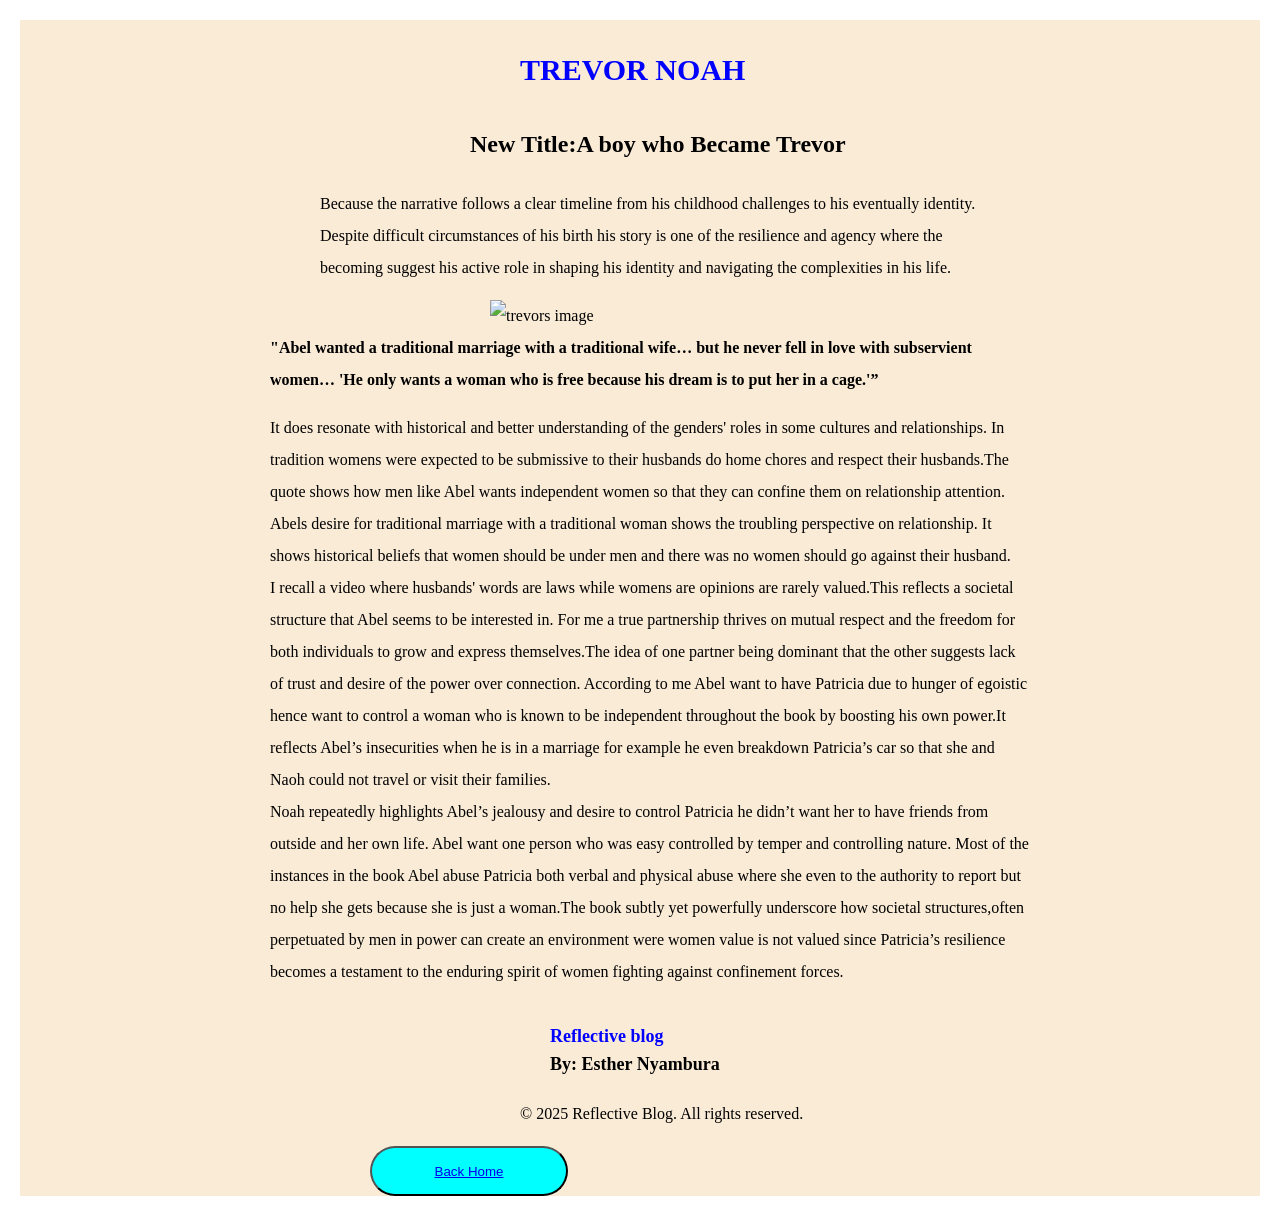
==== index.html @ fc3ca637 "personal blog" ====
<!DOCTYPE html>
<html lang="en">
<head>
    <meta charset="UTF-8">
    <meta name="viewport" content="width=device-width, initial-scale=1.0">
    <title>Reflective Blog</title>
    <link rel="stylesheet" href="review.css">
    <link rel="icon" href="images/book.png">

</head>
<body>
    <div class="container">
       
    <div class="suggestive-title">
        <h1>TREVOR NOAH</h1>
        <h2>New Title:A boy who Became Trevor</h2>
        <p>Because the narrative follows a clear timeline from his childhood challenges to his eventually identity.<br>
            Despite difficult circumstances of his birth his story is one of the resilience and agency where the <br>
            becoming suggest his active role in shaping his identity and navigating the complexities in his life.
        </p>

<div class="trevorimage">
    <img src="images/trevor-transition.jpeg" alt="trevors image" id="trevor-img">
</div>

</div>


    
    <div class="reflective-blog">
        <strong> "Abel wanted a traditional marriage with a traditional wife… but he never fell in love with subservient women… 'He only wants a woman who is free because his dream is to put her in a cage.'”</strong>
<p>
    It does resonate with historical and better understanding of the genders' roles in some cultures and relationships.
    In tradition womens were expected to be submissive to their husbands do home chores and respect their husbands.The quote shows how men like Abel wants independent women 
    so that they can confine them on relationship attention.
Abels desire for traditional marriage with a traditional woman shows the troubling perspective on relationship.
It shows historical beliefs that women should be under men and there was no women should go against their husband.<br>
I recall a video where husbands' words are laws while womens are opinions are rarely valued.This reflects a societal structure that Abel seems to be interested in.
For me a true partnership thrives on mutual respect and the freedom for both individuals to grow and express themselves.The idea of one partner being dominant that the other suggests lack of trust and desire of the power over connection.
According to me Abel want to  have Patricia due to  hunger of egoistic hence  want to control a woman who is known to be independent throughout the book by boosting his own power.It reflects  Abel’s insecurities when he is in a marriage 
for example he even breakdown Patricia’s car so that she and Naoh could not travel or visit their families.<br>
Noah repeatedly highlights Abel’s jealousy and desire to control Patricia he didn’t want  her to have friends from outside and her own life.
Abel want one person who was easy controlled by temper and controlling nature.
Most of the instances in the book Abel abuse Patricia both verbal and physical abuse where she even to the authority to report but no help she gets because she is just a woman.The book subtly yet powerfully underscore
how societal structures,often perpetuated by men in power can create an environment 
were women value is not valued since Patricia’s resilience becomes a testament  to the enduring spirit of women fighting against confinement forces.

</p>

</div>
<div class="footer">
        <h1>Reflective blog</h1>
        <h2>By: Esther Nyambura</h2>
    
    <p>&copy; 2025 Reflective Blog. All rights reserved.</p>
    <button><a href="personal.html">Back Home</a></button>
</div>

</div>



   
  
</body>
</html>
---- review.css ----
*{
    box-sizing: border-box;
   
}
body{
  margin: 0;
  padding: 20px;

}
@font-face {
  font-family: 'poppins';
  src: url(Fonts/Poppins-Regular.ttf);
 } 


 .container{
  border: 1px solid black;
  margin: 50px 500px;
  box-shadow: 5px 5px 10px 10px rgb(110, 108, 108);
  line-height: 2;
  overflow: scroll;
  background-color: antiquewhite;

 }
  h1{
    margin-left: 200px;
    color: blue;
    font-family: 'poppins';
    font-size: 30px;

  }
  h2{
    margin-left: 150px;
  }
  .suggestive-title{
padding:10px 70px;
  }

.trevorimage {
  margin-left: 170px;
  margin-top: 10px;
 
  
 
 }
 .reflective-blog{
  padding: 100px;
  margin-top: -100px;
 }
 .footer{
  margin-top: -70px;
  margin-left: 250px;
 
 
 button{
  background-color: aqua;
  height: 50px;
  width: 20%;
  border-radius: 90px;
  margin-left: 100px;


 }
}

@media screen and (max-width:500px){
  .container{
    margin:0;
    width: 100%;
    box-shadow: none;
    border: none;
    padding: 0;


  }
  .suggestive-title{
    margin: 0;
    padding: 0;
    h1,h2{
      margin: 0;
      width: 100%;
      font-size: 17px;
    }

  }
  .trevorimage {
    margin-left:50px;
    margin-top: 10px;
  }
  .reflective-blog{
    width: 100%;
    margin: 0;
    padding: 0;
  }

}
.footer{
  h1,h2{
    margin-top:80px;
    padding: 0;
    font-size: 18px;
    margin-left: 20px;
   
  }
  h2{
    margin-top: -20px;
  }
  p{
    padding: 0;
    margin-left: 10px;
  }
}
@media screen and (min-width:501px) and (max-width:999px) {
  .container{
    margin:0;
    width: 100%;
    box-shadow: none;
    border: none;
    padding: 0;
  }
  .footer{
    h1,h2{
      margin-top:-80px;
      padding: 0;
      font-size: 18px;
      margin-left: 280px;
     
    }
    h2{
      margin-top: -20px;
    }
    p{
      padding: 0;
      margin-left: 250px;
    }
  }
  .trevorimage{
    margin-left: 180px;
  }
}
@media screen  and (min-width:1000px) and (max-width:1500px) {
  .container{
    margin:0;
    width: 100%;
    box-shadow: none;
    border: none;
  padding-left: 100px;
  }
  .footer{
    margin-left: 150px;
    h1,h2{
      margin-top:100px;
      padding: 0;
      font-size: 18px;
      margin-left: 280px;
     
    }
    h2{
      margin-top: -20px;
    }
    p{
      padding: 0;
      margin-left: 250px;
    }
  }
  .reflective-blog{
    width: 80%;
    margin: 0;
    padding: 0 0 0 150px;
  
  }
  .suggestive-title{
    width: 100%;
    padding: 0 0 0 200px;
  }

}
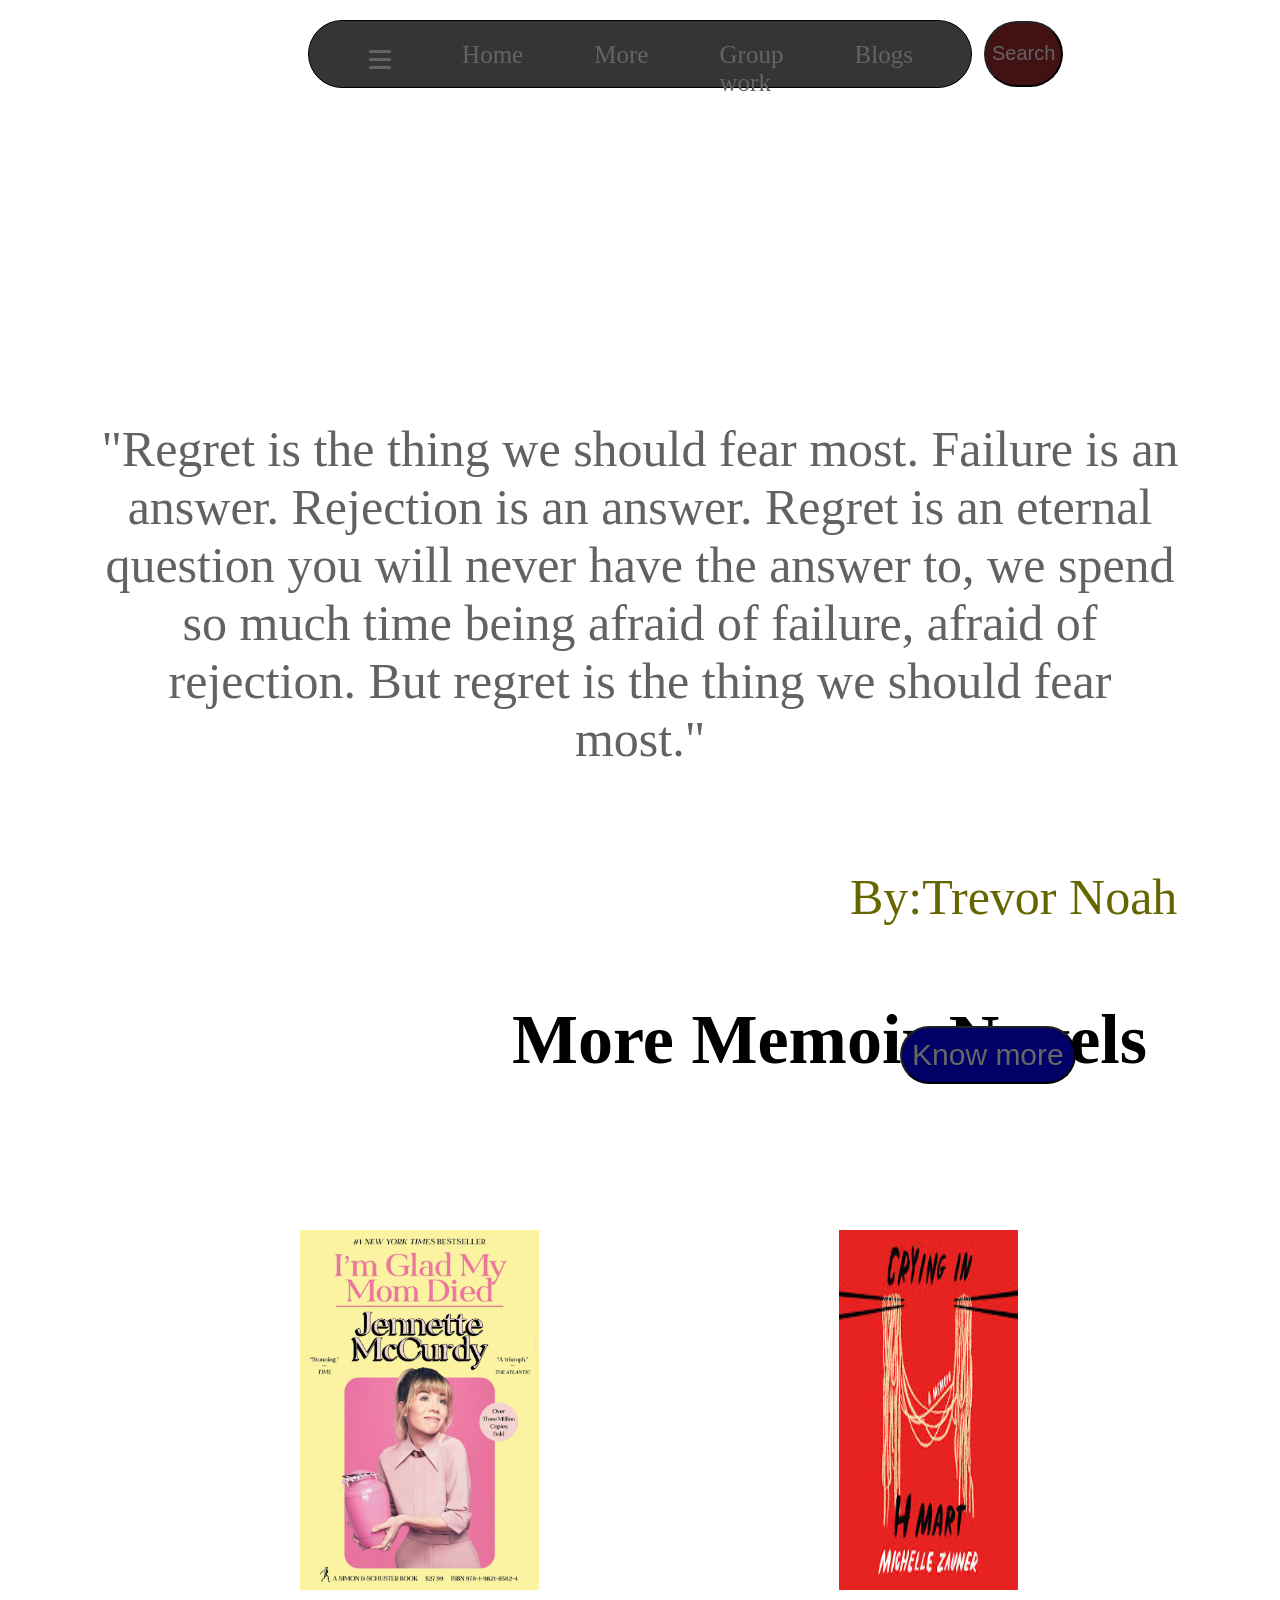
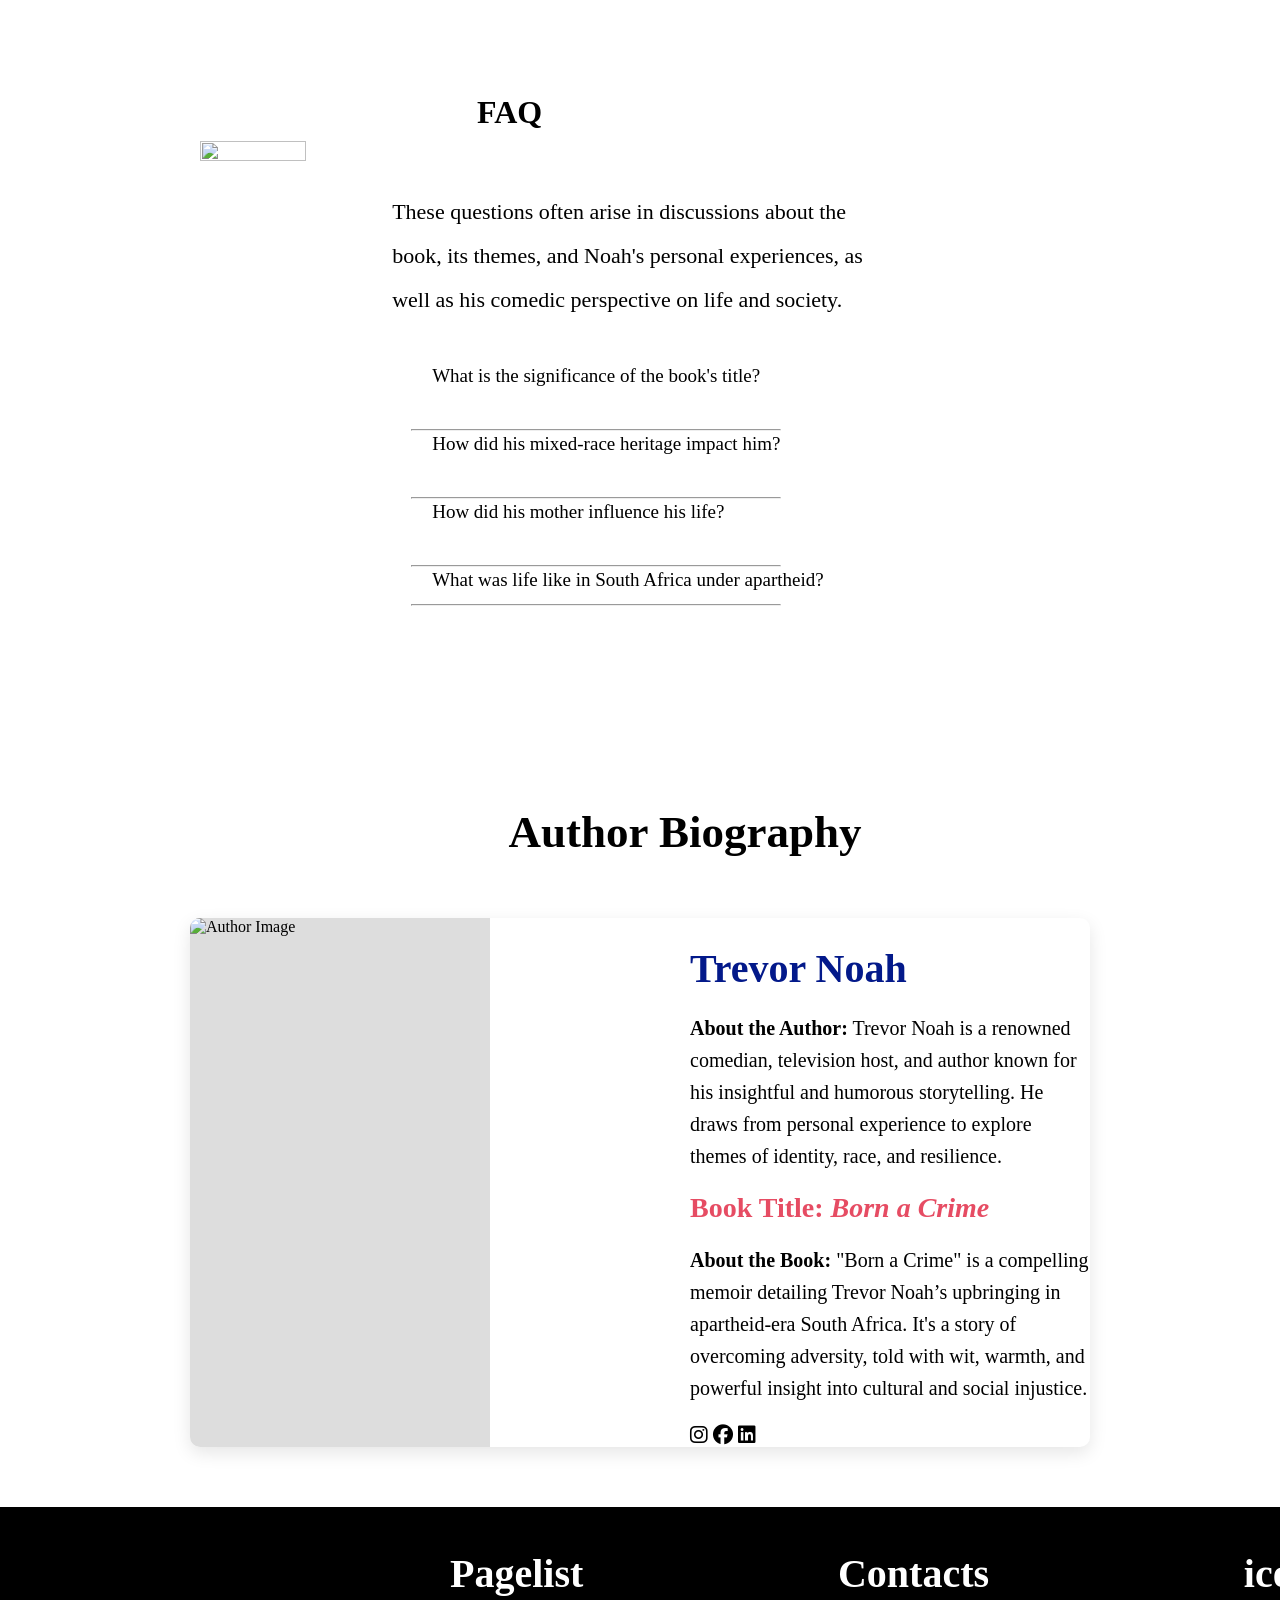
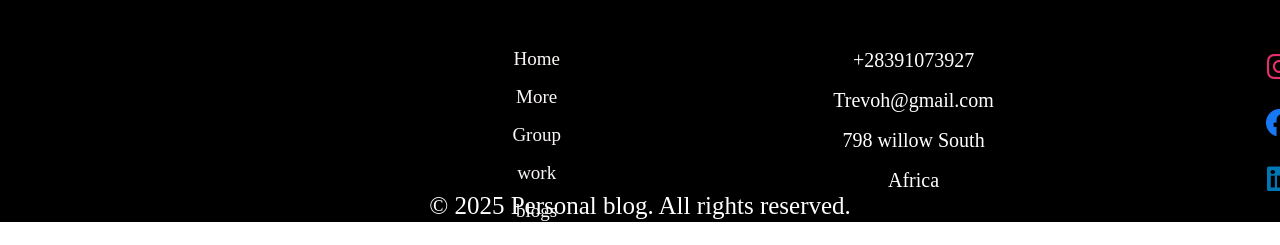
==== commit f4b91fc1: "updated all files" ====
--- a/index.html
+++ b/index.html
@@ -3,64 +3,135 @@
 <head>
     <meta charset="UTF-8">
     <meta name="viewport" content="width=device-width, initial-scale=1.0">
-    <title>Reflective Blog</title>
-    <link rel="stylesheet" href="review.css">
-    <link rel="icon" href="images/book.png">
-
+    <link rel="stylesheet" href="https://cdnjs.cloudflare.com/ajax/libs/font-awesome/6.7.2/css/all.min.css" integrity="sha512-Evv84Mr4kqVGRNSgIGL/F/aIDqQb7xQ2vcrdIwxfjThSH8CSR7PBEakCr51Ck+w+/U6swU2Im1vVX0SVk9ABhg==" crossorigin="anonymous" referrerpolicy="no-referrer" />
+    <title>Reflective Blog </title>
+    <link rel="stylesheet" href="personal.css">
 </head>
 <body>
-    <div class="container">
-       
-    <div class="suggestive-title">
-        <h1>TREVOR NOAH</h1>
-        <h2>New Title:A boy who Became Trevor</h2>
-        <p>Because the narrative follows a clear timeline from his childhood challenges to his eventually identity.<br>
-            Despite difficult circumstances of his birth his story is one of the resilience and agency where the <br>
-            becoming suggest his active role in shaping his identity and navigating the complexities in his life.
+    <div class="books-text">
+    <nav class="navbar">
+        <ul>
+           <li><a><i class="fa-solid fa-bars"></i></a></li>
+          <li><a href="#">Home</a></li>
+           <li><a href ="#">More</a></li>
+           <li><a href="index.html">Group work</a></li>
+           <li> <a href="review.html">Blogs</a></li>
+            <button id="search-button">Search</button>
+        </ul>
+
+    </nav>
+
+    <div class="books">
+        <p id="highlight-p">
+            "Regret is the thing we should fear most. Failure is an answer. Rejection is an answer. Regret is an eternal question you will never have the answer to,
+            we spend so much time being afraid of failure, afraid of rejection. But regret is the thing we should fear most."
         </p>
+        <p id="by">By:Trevor Noah</p>
+        <button id="btn"><a href="#author">Know more</a></button>
+    </div>
 
-<div class="trevorimage">
-    <img src="images/trevor-transition.jpeg" alt="trevors image" id="trevor-img">
+</div>
+
+<div class="more-books">
+    <h1>More Memoir Novels</h1>
+    <div class="images">
+        <img src="images/glad my mom died.jpg" alt="" id="jannete-image">
+        <img src="images/crying.jpeg" alt="" id="crying-image">
+        <img src="images/becoming.jpg" alt="">
+    </div>
+</div>
+
+<div>
+
+</div>
+
+<div class="faq">
+    <img src="images/tt.webp" alt="">
+    <h1>FAQ</h1>
+    <div class="faq-text">
+<p>These questions often arise in discussions about the book, its themes, and Noah's personal experiences, as well as his comedic perspective on life and society. <br></p>
+<ul>
+<li>What is the significance of the book's title?</li><br><hr>
+ <li>How did his mixed-race heritage impact him?</li> <br><hr>
+ <li>How did his mother influence his life?</li><br><hr>
+  <li>What was life like in South Africa under apartheid? </li><hr>
+</ul>
 </div>
 
 </div>
 
+<div id="author">
+    <h1 class="author-heading">Author Biography</h1>
+    <div class="profile-container">
+      <div class="profile-image">
+        <img src="./images/author-image.jpg" alt="Author Image" />
+      </div>
+      <div class="profile-details">
+        <h1 class="author-name">Trevor Noah</h1>
+        <div class="summary">
+          <p>
+            <strong>About the Author:</strong> Trevor Noah is a renowned
+            comedian, television host, and author known for his insightful and
+            humorous storytelling. He draws from personal experience to explore
+            themes of identity, race, and resilience.
+          </p>
+        </div>
+        <div class="book-title">Book Title: <em>Born a Crime</em></div>
+        <div class="summary">
+          <p>
+            <strong>About the Book:</strong> "Born a Crime" is a compelling
+            memoir detailing Trevor Noah’s upbringing in apartheid-era South
+            Africa. It's a story of overcoming adversity, told with wit, warmth,
+            and powerful insight into cultural and social injustice.
+          </p>
+        </div>
+        <div class="social-links">
+        <i class="fab fa-instagram"></i>
+        
+            <i class="fa-brands fa-facebook"></i>
+            <i class="fab fa-linkedin"></i>
+        </div>
+      </div>
+    </div>
+  </div>
+
+<footer>
+  <div class="footer-page">
+    <div class="pagelist">
+        <h1>Pagelist</h1>
+        <ul>
+            <li><a href="#">Home</a></li>
+            <li><a href="#">More</a></li>
+            <li><a href="#">Group work</a></li>
+            <li><a href="#">blogs</a></li>
+        </ul>
+
+    </div>
+
+    <div class="contacts">
+        <h1>Contacts</h1>
+        <a>+28391073927</a>
+        <a>Trevoh@gmail.com</a>
+        <a>798 willow South Africa</a>
+
+    </div>
+
+    <div class="social-links">
+        <h1>icons</h1>
+        <a><i class="fab fa-instagram"></i></a>
+        <a><i class="fa-brands fa-facebook"></i></a>
+        <a><i class="fab fa-linkedin"></i></a>
+    </div>
+  
+    </div>
+    <p>&copy; 2025 Personal blog. All rights reserved.</p>
 
     
-    <div class="reflective-blog">
-        <strong> "Abel wanted a traditional marriage with a traditional wife… but he never fell in love with subservient women… 'He only wants a woman who is free because his dream is to put her in a cage.'”</strong>
-<p>
-    It does resonate with historical and better understanding of the genders' roles in some cultures and relationships.
-    In tradition womens were expected to be submissive to their husbands do home chores and respect their husbands.The quote shows how men like Abel wants independent women 
-    so that they can confine them on relationship attention.
-Abels desire for traditional marriage with a traditional woman shows the troubling perspective on relationship.
-It shows historical beliefs that women should be under men and there was no women should go against their husband.<br>
-I recall a video where husbands' words are laws while womens are opinions are rarely valued.This reflects a societal structure that Abel seems to be interested in.
-For me a true partnership thrives on mutual respect and the freedom for both individuals to grow and express themselves.The idea of one partner being dominant that the other suggests lack of trust and desire of the power over connection.
-According to me Abel want to  have Patricia due to  hunger of egoistic hence  want to control a woman who is known to be independent throughout the book by boosting his own power.It reflects  Abel’s insecurities when he is in a marriage 
-for example he even breakdown Patricia’s car so that she and Naoh could not travel or visit their families.<br>
-Noah repeatedly highlights Abel’s jealousy and desire to control Patricia he didn’t want  her to have friends from outside and her own life.
-Abel want one person who was easy controlled by temper and controlling nature.
-Most of the instances in the book Abel abuse Patricia both verbal and physical abuse where she even to the authority to report but no help she gets because she is just a woman.The book subtly yet powerfully underscore
-how societal structures,often perpetuated by men in power can create an environment 
-were women value is not valued since Patricia’s resilience becomes a testament  to the enduring spirit of women fighting against confinement forces.
 
-</p>
+</footer>
 
-</div>
-<div class="footer">
-        <h1>Reflective blog</h1>
-        <h2>By: Esther Nyambura</h2>
     
-    <p>&copy; 2025 Reflective Blog. All rights reserved.</p>
-    <button><a href="personal.html">Back Home</a></button>
-</div>
 
-</div>
-
-
-
-   
-  
+    
 </body>
 </html>
--- a/personal.css
+++ b/personal.css
@@ -0,0 +1,340 @@
+*{
+    box-sizing: border-box;
+}
+body{
+    margin: 0;
+    padding: 0;
+  overflow-x: hidden;
+}
+
+
+@font-face {
+    font-family: 'poppins';
+    src: url(Fonts/Poppins-Regular.ttf);
+}
+.navbar{
+display:flex;
+width: 55%;
+height: 30%;
+margin: auto;
+
+
+
+
+ul{
+    border:1px solid black;
+    width:100%;
+    border-radius: 90px;
+    height: 25%;
+  position: sticky;
+ background-color: #888484;
+
+}
+li{
+    margin-left: 190px;
+}
+button{
+    margin-left: 20px;
+    width: 18%;
+    border-radius: 90px;
+   background-color: brown;
+   color: rgb(248, 248, 252);
+   font-size: 20px;
+}
+a:hover{
+    color: rgb(255, 8, 0);
+}
+.fa-solid{
+    margin-top: 7px;
+}
+a{
+    text-decoration: none;
+    color: rgb(250, 247, 247);
+}
+}
+.navbar li,ul{
+    display: flex;
+    gap: 5%;
+    margin: 20px;
+    /* margin-left: 250px; */
+    font-family: 'poppins';
+    font-size: 25px;
+    /* border:1px solid black; */
+}
+
+.books-text{ 
+    background-image:url(images/trevor.jpg);
+    background-size: cover;
+    background-repeat: no-repeat;
+    height:100vh;
+    width:100%;
+    filter: brightness(0.4);
+
+   
+}
+#highlight-p{
+    font-size: 50px;
+    padding: 100px;
+    color: rgb(242, 247, 242);
+  text-align: center;}
+  
+#by{
+    margin-top: -50px;
+    font-size: 50px;
+    margin-left: 850px;
+    color:yellow;
+
+}
+#btn{
+    margin-left: 900px;
+    font-size: 30px;
+    background-color:blue;
+    margin-top: 50px;
+    border-radius: 90px;
+    padding: 10px;
+    color: white;
+  
+
+}
+.books{
+  button a{
+    color: white;
+    text-decoration: none;
+
+  }
+}
+#btn:hover{
+    color: rgb(238, 238, 253);
+    transition: ease-out ;
+}
+.images{
+    display: flex;
+    height: 40vh;
+    width: 100%;
+    gap: 300px;
+    margin-left: 300px;
+    margin-top: 150px;
+   
+}
+
+#crying-image{
+    width: 14%;
+}
+.more-books h1{
+font-size: 70px;
+margin-left: 40%;
+margin-top: 100px;
+}
+
+.faq{
+    display: flex;
+    margin-top: 150px;
+    line-height: 2;
+    margin-right: 400px;
+    gap: 100px;
+    margin-left: 200px;
+    img{
+        width: 60%;
+        height: 70%;
+    }
+    h1{
+        margin-top: -60px;
+        margin-right: -450px;
+
+    }
+    p{
+      margin: 50px 0px 50px 200px ;
+      font-family: 'poppins';
+      font-size: 22px;
+          
+    
+
+    }
+}
+.faq-text{
+ul,li{
+  display: block;
+  font-size: 19px;
+  line-height: 1.5;
+  margin-left: 100px;
+  margin-top: -10px;
+
+}
+hr{
+  width: 70%;
+}
+
+}
+.profile-container {
+    max-width: 900px;
+    margin: 60px auto;
+    background-color: #ffffff;
+    box-shadow: 0 6px 18px rgba(0, 0, 0, 0.1);
+    border-radius: 10px;
+    overflow: hidden;
+    display: flex;
+    flex-wrap: wrap;
+    gap: 100px;
+  }
+  
+  .profile-image {
+    flex: 1 1 200px;
+    background-color: #ddd;
+   
+  }
+  
+  .profile-image img {
+    width: 140%;
+    height: 100%;
+    object-fit: cover;
+  
+  }
+  
+  .profile-details {
+    flex: 2 1 300px;
+    padding-left: 100px;
+    font-size: 20px;
+  
+  }
+  
+  .author-name {
+    font-size: 2em;
+    margin-bottom: 10px;
+    color: #03198a;
+  }
+  
+  #author {
+    margin-top: 20vh;
+  }
+  
+  .book-title {
+    font-size: 1.4em;
+    font-weight: bold;
+    margin: 20px 0 10px;
+    color: #e64c63;
+  }
+  
+  .summary {
+    margin-bottom: 20px;
+    line-height: 1.6;
+  }
+  
+  .author-heading {
+    text-align: center;
+    font-size: 5vh;
+    margin-left: 10vh;
+  }
+  
+  .social-links a {
+    margin-right: 15px;
+    text-decoration: none;
+    font-size: 1.4em;
+    transition: transform 0.2s;
+  }
+  
+  .social-links a:hover {
+    transform: scale(1.2);
+  }
+  
+  .social-links a .fa-twitter {
+    color: #1da1f2;
+  }
+  
+  .social-links a .fa-facebook {
+    color: #1877f2;
+  }
+  
+  .social-links a .fa-instagram {
+    color: #e1306c;
+  }
+  
+  .social-links a .fa-linkedin {
+    color: #0077b5;
+  }
+
+
+  .footer-page{
+  display: flex;
+  display: flex; 
+  gap:250px;
+  font-size: 20px;
+  background-color: black;
+  color: white;
+   text-align: center;
+   align-content: center;
+   padding-left: 450px;
+   height: 35vh ;
+   line-height: 2;
+   padding-bottom: 0;
+  
+  }
+  .pagelist{
+    li,ul{
+        display: block;
+        gap: 70px;
+        color: rgb(243, 241, 241);
+       
+  
+  
+
+    }
+    a,li{
+        text-decoration: none;
+        color: rgb(250, 246, 246);
+        font-size: 19px;
+    }
+   
+  }
+  .contacts{
+    a{
+        display: block;
+        line-height: 2;
+    
+
+    }
+   
+  }
+  footer p{
+    margin-top: -30px;
+    color: white;
+    text-align: center;
+    font-size: 25px;
+  }
+  @media only screen and (max-width:750px) {
+   .books-text{
+background-size:100vw 50vh;
+   }
+   #highlight-p{
+    padding: 0px;
+    font-size: 1em;
+
+   }
+   .navbar ul,li{
+  font-size: 1%;
+  gap: 0%;
+  margin: 0;
+
+   }
+   li{
+    margin: 0;
+   }
+   ul{
+
+   }
+   .more-books {
+    
+    h1{font-size: 50px;
+      margin-top: 0;
+
+    }
+
+  }
+  .images{
+    display: block;
+    width: 20%;
+    height:10vh ;
+  }
+  #crying-image{
+    width: 5%;
+  }
+  }
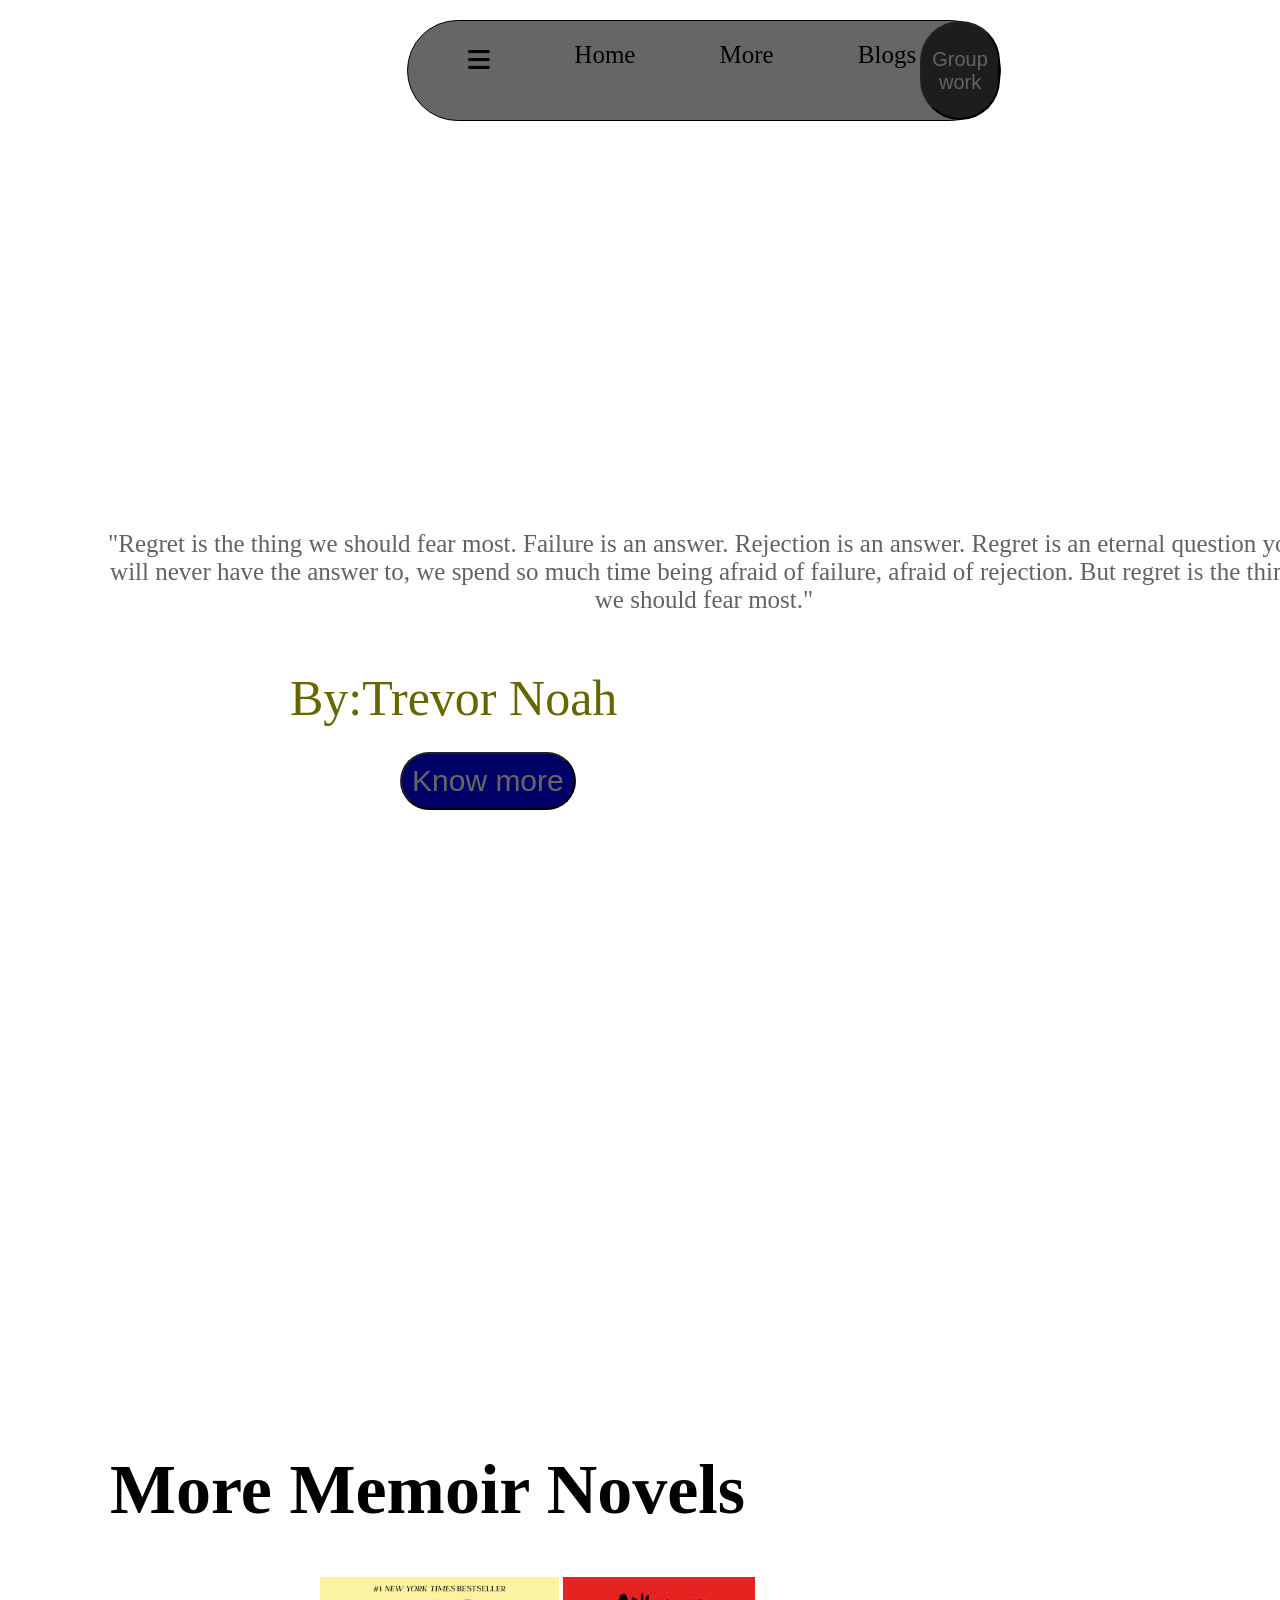
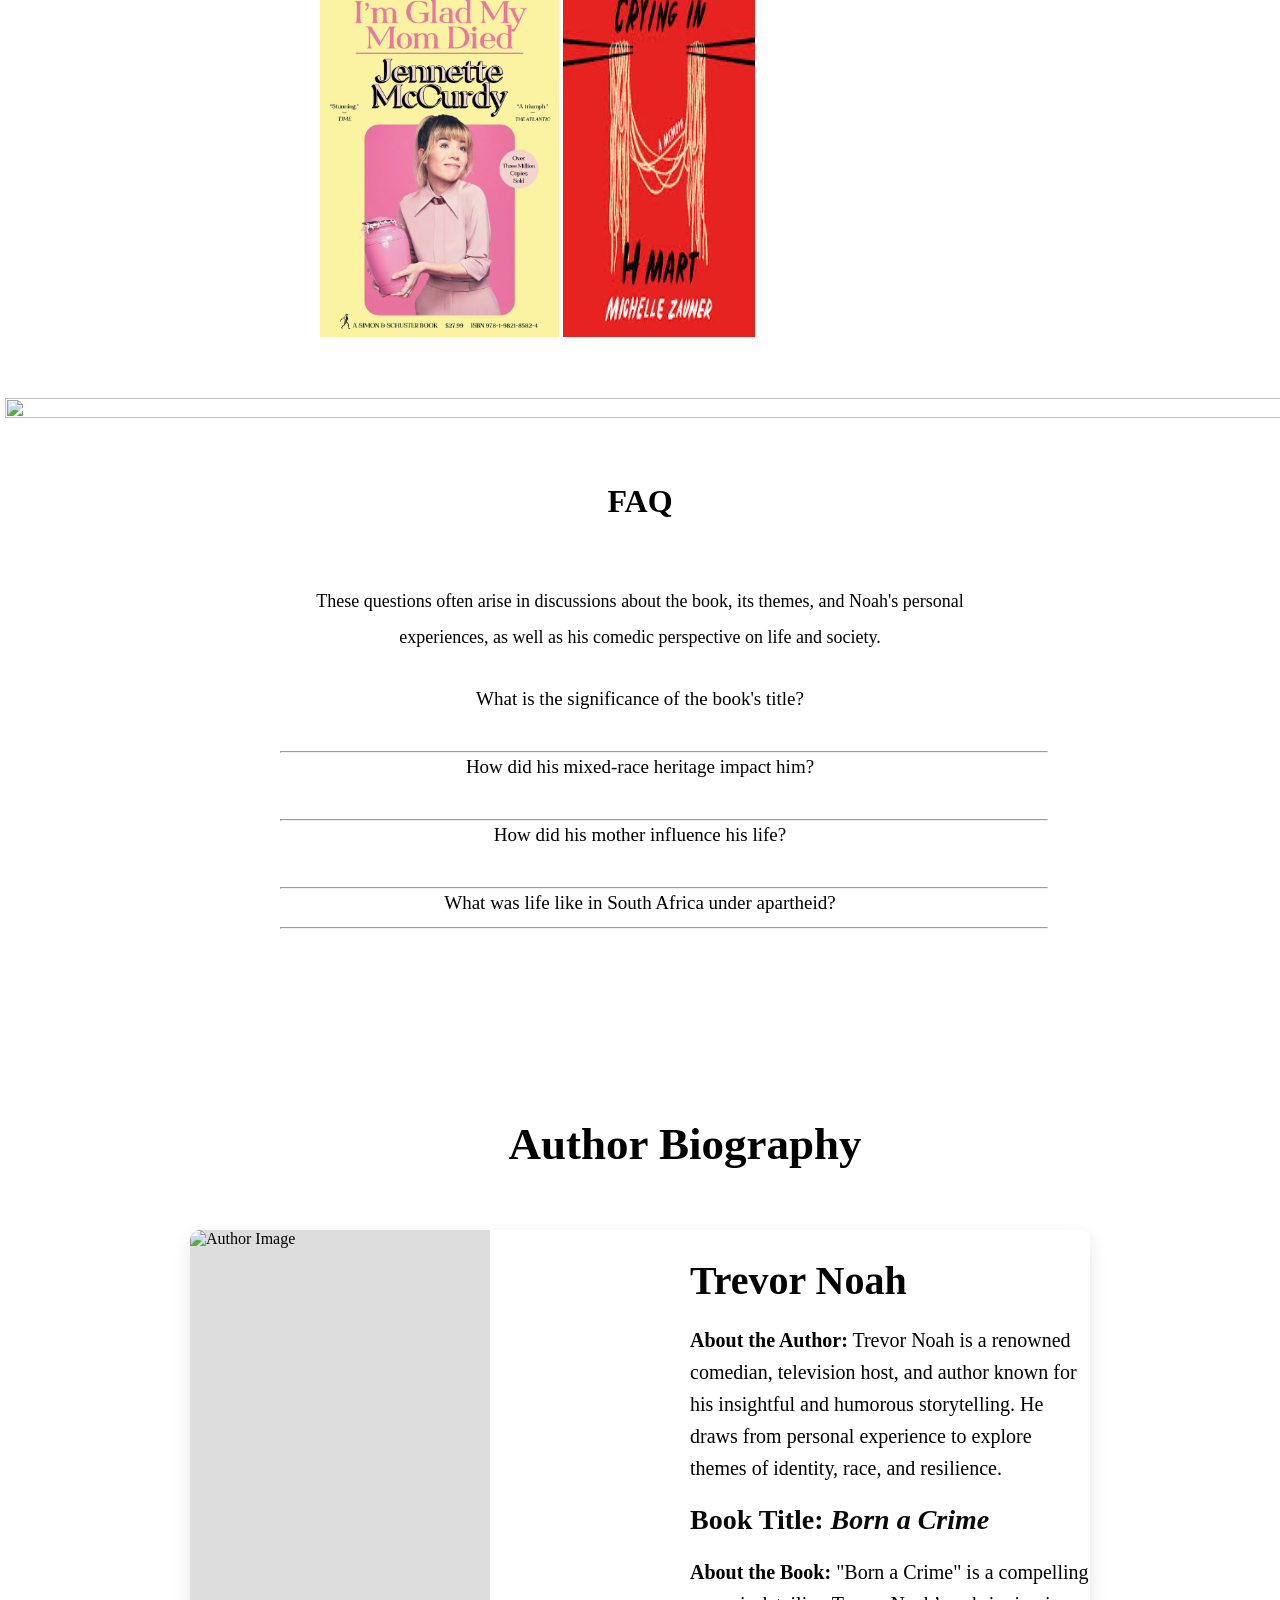
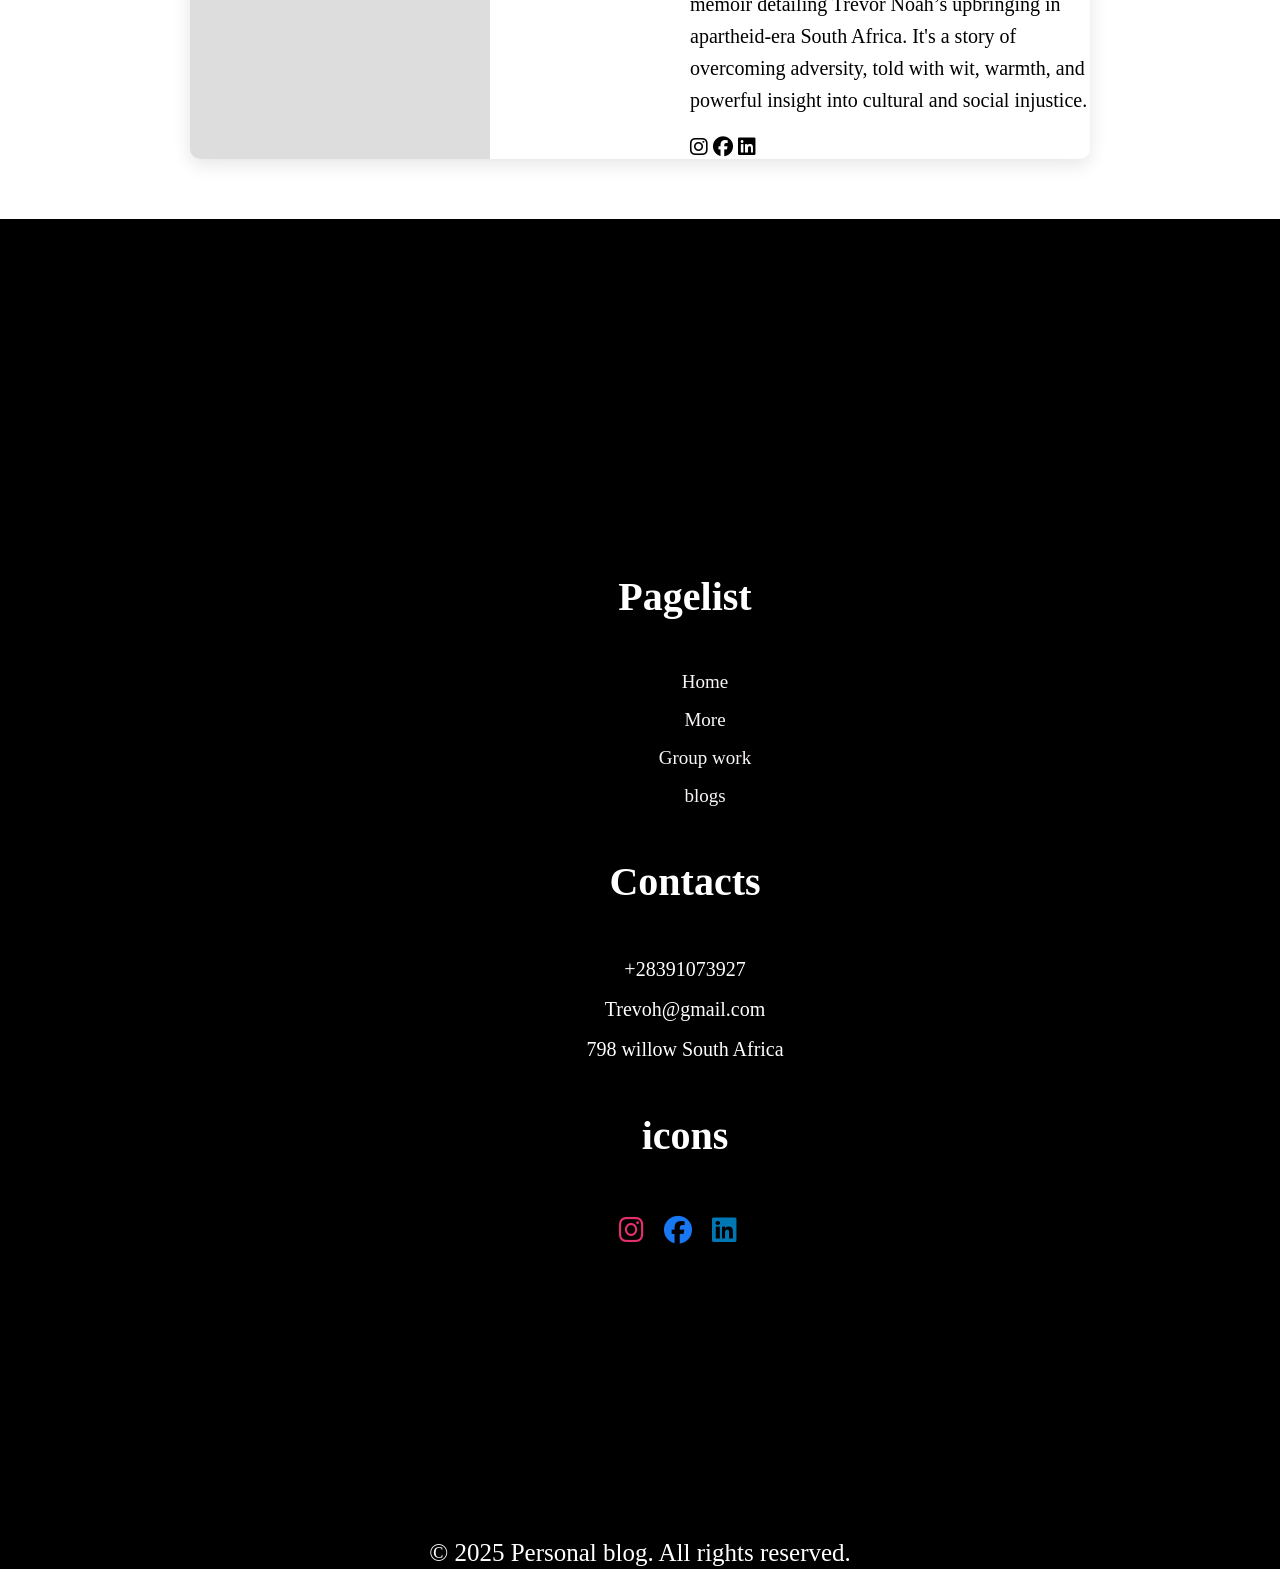
==== commit dc52903f: "responsiveness" ====
--- a/index.html
+++ b/index.html
@@ -14,9 +14,8 @@
            <li><a><i class="fa-solid fa-bars"></i></a></li>
           <li><a href="#">Home</a></li>
            <li><a href ="#">More</a></li>
-           <li><a href="index.html">Group work</a></li>
-           <li> <a href="review.html">Blogs</a></li>
-            <button id="search-button">Search</button>
+           <li> <a href="persona.html">Blogs</a></li>
+            <button id="search-button" ><a href="home.html">Group work</a></button>
         </ul>
 
     </nav>
@@ -37,7 +36,7 @@
     <div class="images">
         <img src="images/glad my mom died.jpg" alt="" id="jannete-image">
         <img src="images/crying.jpeg" alt="" id="crying-image">
-        <img src="images/becoming.jpg" alt="">
+        <img src="images/becoming.jpg" alt="" id="jannete-image">
     </div>
 </div>
 
--- a/personal.css
+++ b/personal.css
@@ -14,7 +14,7 @@
 }
 .navbar{
 display:flex;
-width: 55%;
+width: 45%;
 height: 30%;
 margin: auto;
 
@@ -27,34 +27,39 @@
     border-radius: 90px;
     height: 25%;
   position: sticky;
- background-color: #888484;
+ background-color: white;
 
 }
 li{
     margin-left: 190px;
 }
 button{
-    margin-left: 20px;
+    margin-left: 30px;
     width: 18%;
     border-radius: 90px;
-   background-color: brown;
-   color: rgb(248, 248, 252);
+   background-color: rgb(75, 73, 73);
+  color: #1877f2;
    font-size: 20px;
 }
 a:hover{
-    color: rgb(255, 8, 0);
+    color: rgb(245, 240, 240);
 }
 .fa-solid{
     margin-top: 7px;
 }
 a{
+  text-decoration: none;
+  color: rgb(5, 5, 5);
+
+}
+button a{
     text-decoration: none;
-    color: rgb(250, 247, 247);
+    color: rgb(250, 245, 245);
 }
 }
 .navbar li,ul{
     display: flex;
-    gap: 5%;
+    gap: 8%;
     margin: 20px;
     /* margin-left: 250px; */
     font-family: 'poppins';
@@ -75,7 +80,7 @@
 #highlight-p{
     font-size: 50px;
     padding: 100px;
-    color: rgb(242, 247, 242);
+    color: rgb(244, 245, 247);
   text-align: center;}
   
 #by{
@@ -145,7 +150,7 @@
     p{
       margin: 50px 0px 50px 200px ;
       font-family: 'poppins';
-      font-size: 22px;
+      font-size: 18px;
           
     
 
@@ -200,7 +205,7 @@
   .author-name {
     font-size: 2em;
     margin-bottom: 10px;
-    color: #03198a;
+    color: #050505;
   }
   
   #author {
@@ -211,7 +216,7 @@
     font-size: 1.4em;
     font-weight: bold;
     margin: 20px 0 10px;
-    color: #e64c63;
+    color: #0a0a0a;
   }
   
   .summary {
@@ -254,7 +259,6 @@
 
 
   .footer-page{
-  display: flex;
   display: flex; 
   gap:250px;
   font-size: 20px;
@@ -301,40 +305,346 @@
     font-size: 25px;
   }
   @media only screen and (max-width:750px) {
-   .books-text{
-background-size:100vw 50vh;
-   }
-   #highlight-p{
-    padding: 0px;
-    font-size: 1em;
-
-   }
-   .navbar ul,li{
-  font-size: 1%;
-  gap: 0%;
-  margin: 0;
-
-   }
-   li{
+
+    *{
+      box-sizing: border-box;
+      
+          }
+          body{
+            margin: 0;
+            padding: 0;
+          }
+          .navbar{
+            width:90%;
+            font-size: 10px;
+            margin: 0;
+            gap: 0;
+           
+          }
+         
+          #btn{
+            margin-left: 90px;
+            margin-top: -10px;
+          }
+          #search-button{
+            margin-left: -30px;
+            width: 40%;
+          }
+          #by{
+             margin-left: 100px;
+            margin-top: -70px;
+            font-size: 15px; 
+
+          }
+          #highlight-p{
+            font-family: 'poppins';
+            font-size: 15px;
+            margin-top: -50px;
+      
+          }
+          .more-books{
+            h1{
+              margin-left: 110px;
+              font-size: 20px;
+            }
+      
+          }
+          .images{
+            display: block;
+            width: 100%;
+             width: 50%;
+             height:30vh ;
+             gap: 100px;
+             margin: 0 auto;
+      
+           
+           }
+           #crying-image{
+             width: 95%;
+             height: 35vh;
+           }
+           #jannete-image{
+             height: 40vh;
+           }
+      
+           .faq {
+            margin-top: 600px;
+            text-align: center;
+            display: block;
+            img{
+             width: 300%;
+              margin-left: -195px;
+            }
+            h1{
+              margin-left: -250px;
+              margin-top: 40px;
+             
+        
+        
+            }
+            p{
+              margin-left:100px;
+              width: 100%;
+            }
+        
+          }
+          .faq-text{
+          
+            ul,li{
+              display: block;
+              font-size: 19px;
+              line-height: 1.5;
+              margin-top: -10px;
+            align-content: center;
+            width: 100%;
+            
+            }
+            hr{
+              width: 120%;
+            }
+          }
+         
+        .footer-page{
+          display: block;  
+           height: 140vh ;
+           margin-left: -500px;
+        
+        
+          
+          }
+          footer p{
+            margin-top: -30px;
+            color: white;
+            text-align: center;
+            font-size: 25px;
+          }
+
+
+  }
+  @media only screen  and (min-width:751px) and (max-width:999px) {
+    *{
+box-sizing: border-box;
+
+    }
+    body{
+      margin: 0;
+      padding: 0;
+    }
+    .navbar{
+      width:100%;
+      font-size: 12px;
+     
+    }
+   
+    #btn{
+      margin-left: 350px;
+    }
+    #search-button{
+      margin-left: -30px;
+      width: 40%;
+    }
+    #by{
+      margin-left: 250px;
+      margin-top: -70px;
+    }
+    #highlight-p{
+      font-family: 'poppins';
+      font-size: 25px;
+
+    }
+    .more-books{
+      h1{
+        margin-left: 110px;
+      }
+
+    }
+    .images{
+      display: block;
+      width: 100%;
+       width: 50%;
+       height:30vh ;
+       gap: 100px;
+       margin: 0 auto;
+
+     
+     }
+     #crying-image{
+       width: 78%;
+       height: 35vh;
+     }
+     #jannete-image{
+       height: 40vh;
+     }
+
+     .faq {
+      margin-top: 1300px;
+      text-align: center;
+      display: block;
+      img{
+width: 300%;
+margin-left: -195px;
+      }
+      h1{
+        margin-left: -250px;
+        margin-top: 40px;
+       
+  
+  
+      }
+      p{
+        margin-left:100px;
+        width: 100%;
+      }
+  
+    }
+    .faq-text{
+    
+      ul,li{
+        display: block;
+        font-size: 19px;
+        line-height: 1.5;
+        margin-left: 40px;
+        margin-top: -10px;
+      align-content: center;
+      width: 100%;
+      
+      }
+      hr{
+        width: 120%;
+      }
+    }
+   
+  .footer-page{
+    display: block;  
+     height: 80vh ;
+     margin-left: -500px;
+  
+  
+    
+    }
+    footer p{
+      margin-top: -30px;
+      color: white;
+      text-align: center;
+      font-size: 25px;
+    }
+
+  }
+  @media only screen and (min-width:1000px) and (max-width:1500px) {
+   
+   *{
+    box-sizing: border-box;
+    
+   } 
+   body{
     margin: 0;
-   }
-   ul{
-
-   }
-   .more-books {
+    padding: 0;
+   };
+   .navbar{
+      width:100%;
+      font-size: 12px;
+     
+    }
+    #btn{
+      margin-left: 400px;
+      margin-top: -100px;
+  }
+  .books-text{
+    height: 150vh;
+    width: 110%;
+  }
+    #search-button{
+      margin-left: -60px;
+      width: 40%;
+    }
+    #by{
+      margin-left: 290px;
+      margin-top: -70px;
+    }
+    #highlight-p{
+      font-family: 'poppins';
+      font-size: 25px;
+
+    }
+    .more-books{
+      h1{
+        margin-left: 110px;
+      }
+
+    }
+    .images{
+      display: block;
+      width: 100%;
+       width: 50%;
+       height:30vh ;
+       gap: 100px;
+       margin: 0 auto;
+
+     
+     }
+     #crying-image{
+       width: 30%;
+       height: 40vh;
+     }
+     #jannete-image{
+       height: 40vh;
+     }
+
+     .faq {
+      margin-top: 100px;
+      text-align: center;
+      display: block;
+      img{
+        margin-top: 50px;
+width: 230%;
+margin-left: -195px;
+      }
+      h1{
+        margin-left: -250px;
+        margin-top: 40px;
+       
+  
+  
+      }
+      p{
+        margin-left:100px;
+        width: 100%;
+      }
+  
+    }
+    .faq-text{
     
-    h1{font-size: 50px;
-      margin-top: 0;
-
-    }
-
-  }
-  .images{
-    display: block;
-    width: 20%;
-    height:10vh ;
-  }
-  #crying-image{
-    width: 5%;
-  }
-  }
+      ul,li{
+        display: block;
+        font-size: 19px;
+        line-height: 1.5;
+        margin-left: 40px;
+        margin-top: -10px;
+      align-content: center;
+      width: 100%;
+      
+      }
+      hr{
+        width: 120%;
+      }
+    }
+   
+  .footer-page{
+    display: block;  
+     height: 150vh ;
+     margin-left: -500px;
+     width: 150%;
+  
+  
+  
+    
+    }
+    footer p{
+      margin-top: -30px;
+      color: white;
+      text-align: center;
+      font-size: 25px;
+    }
+
+  }
+  
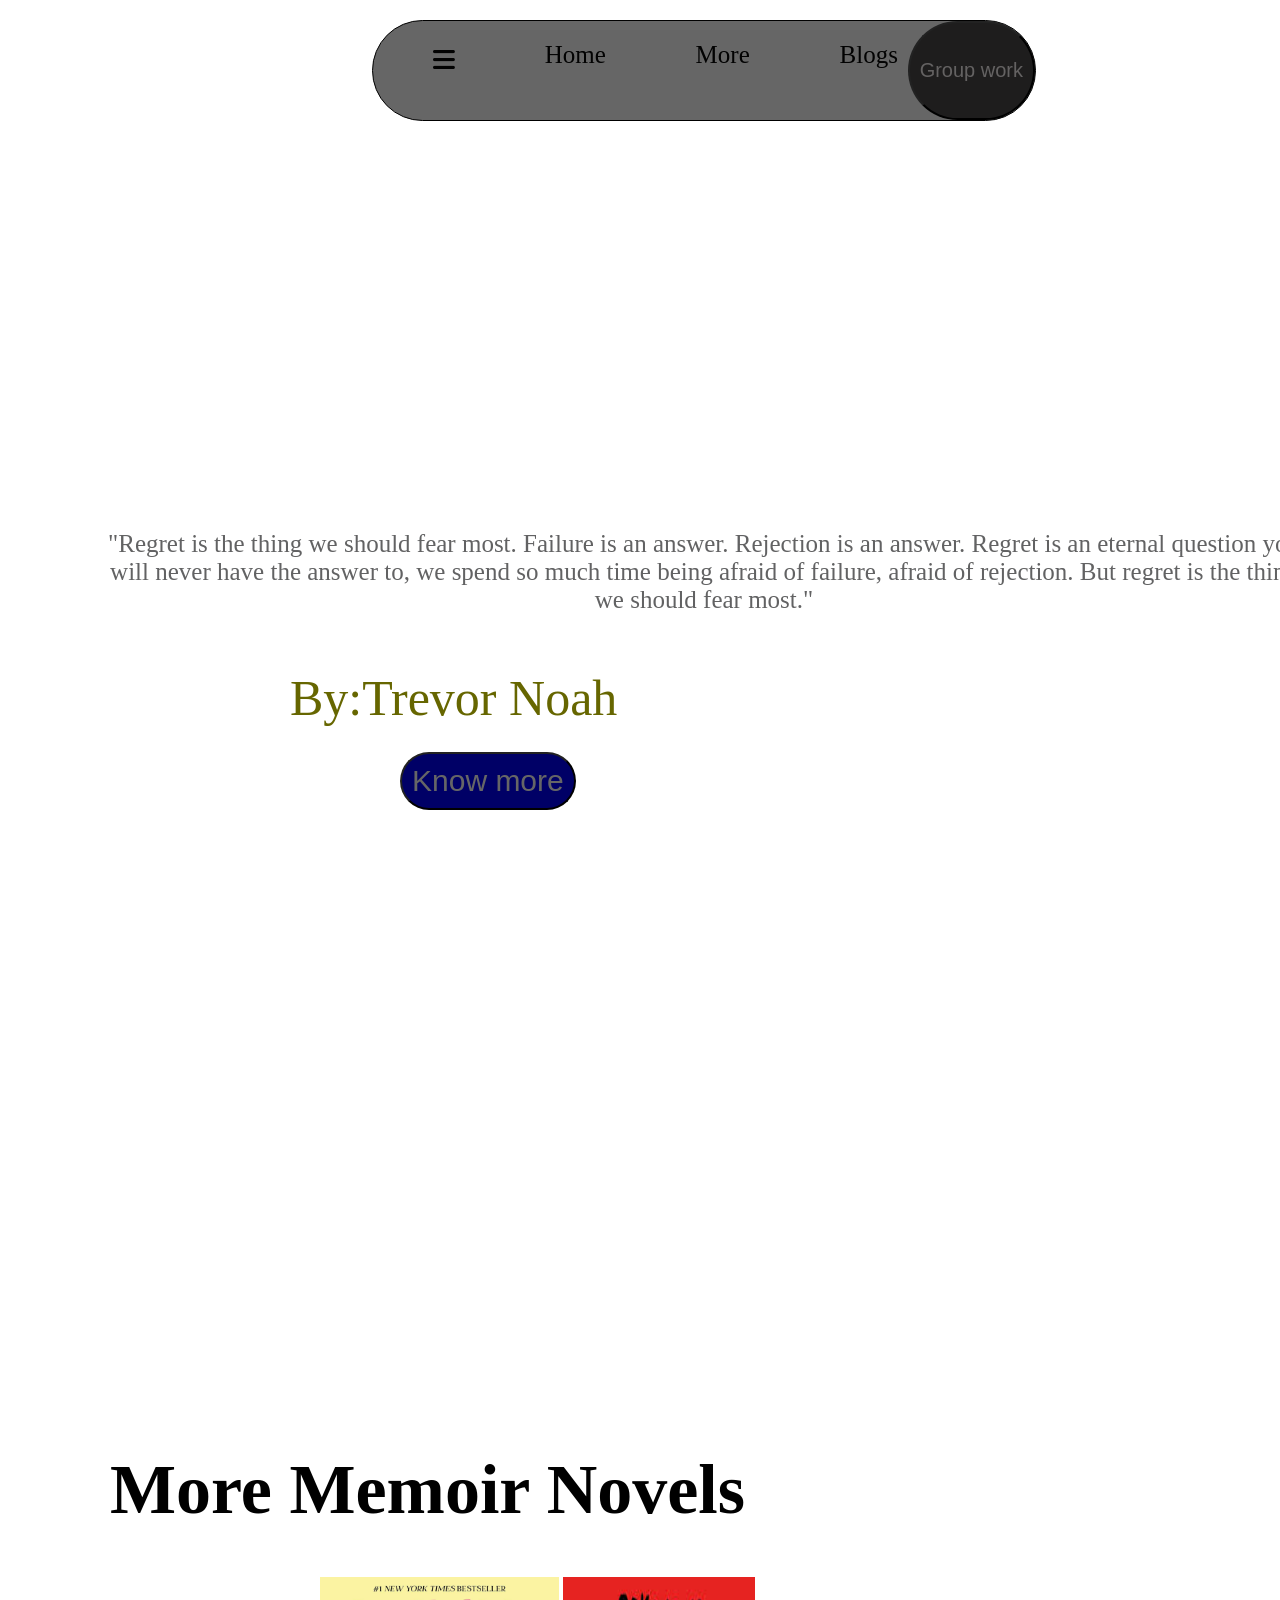
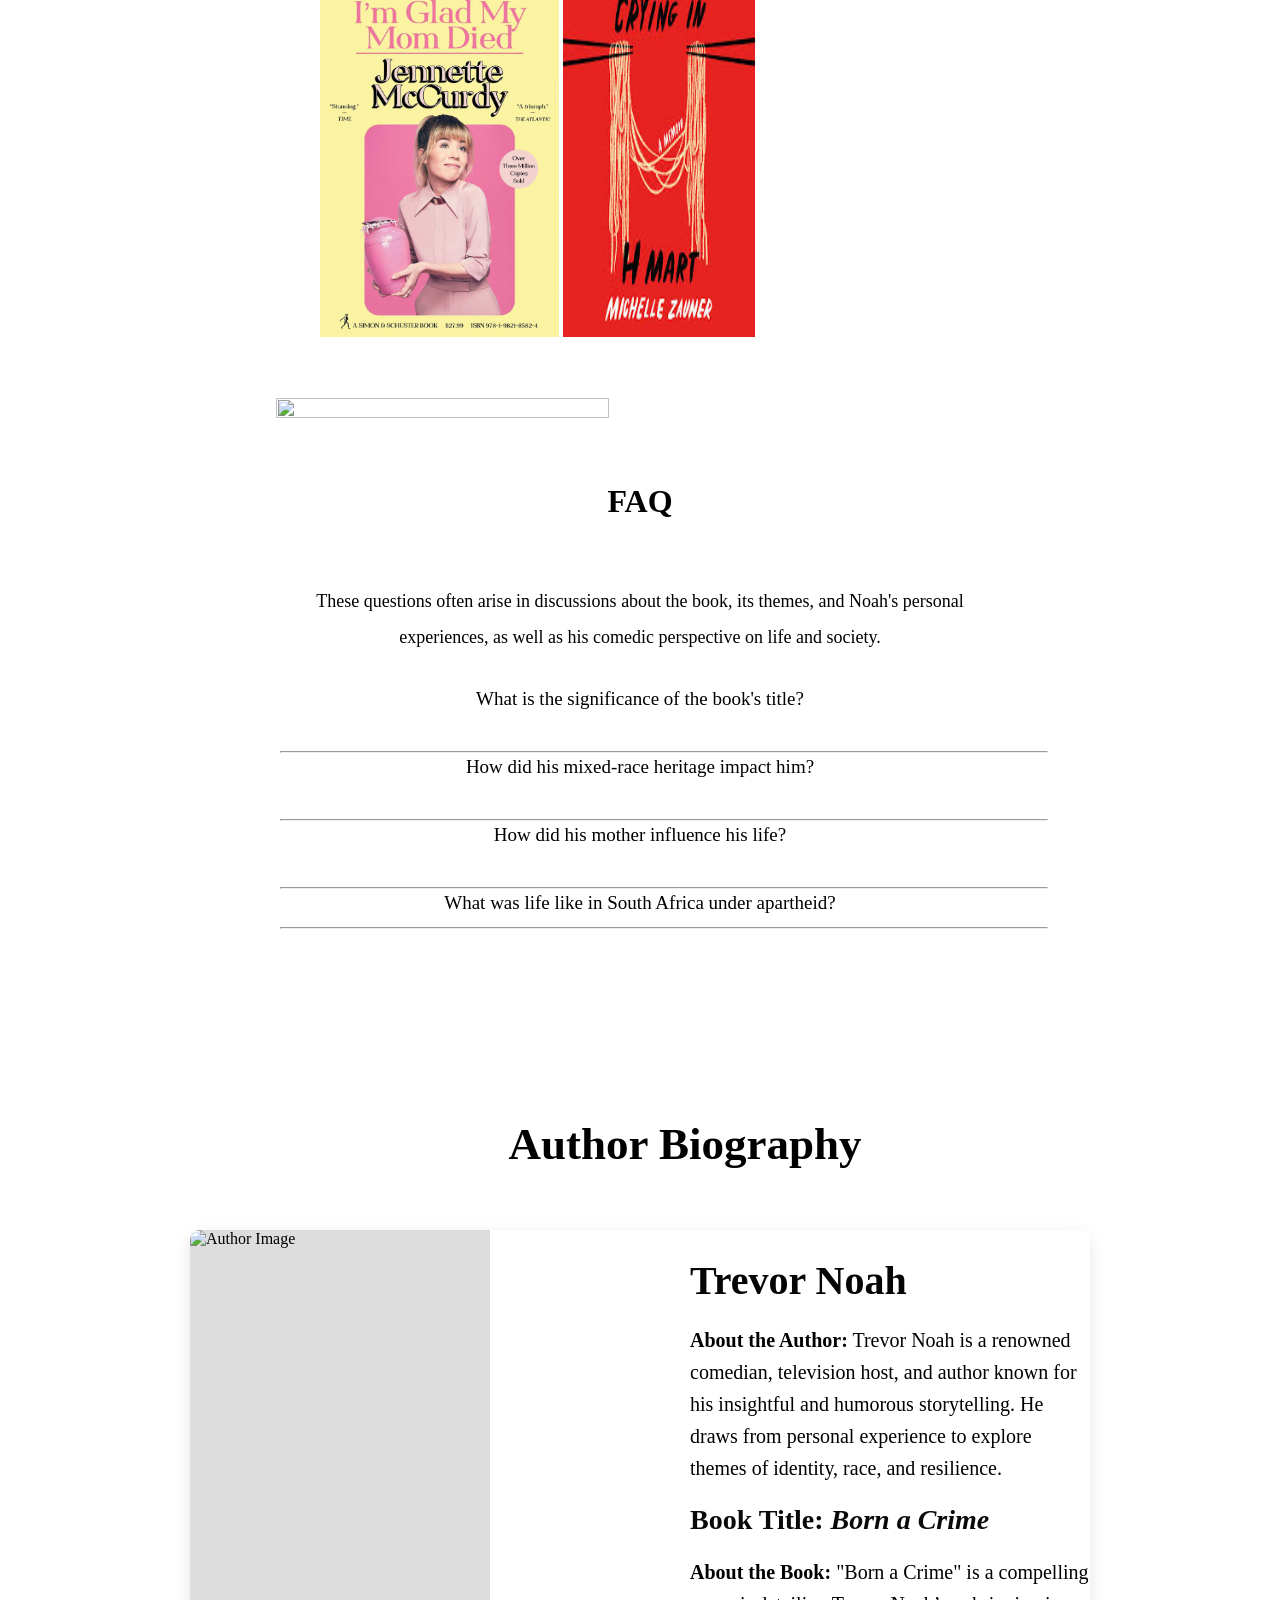
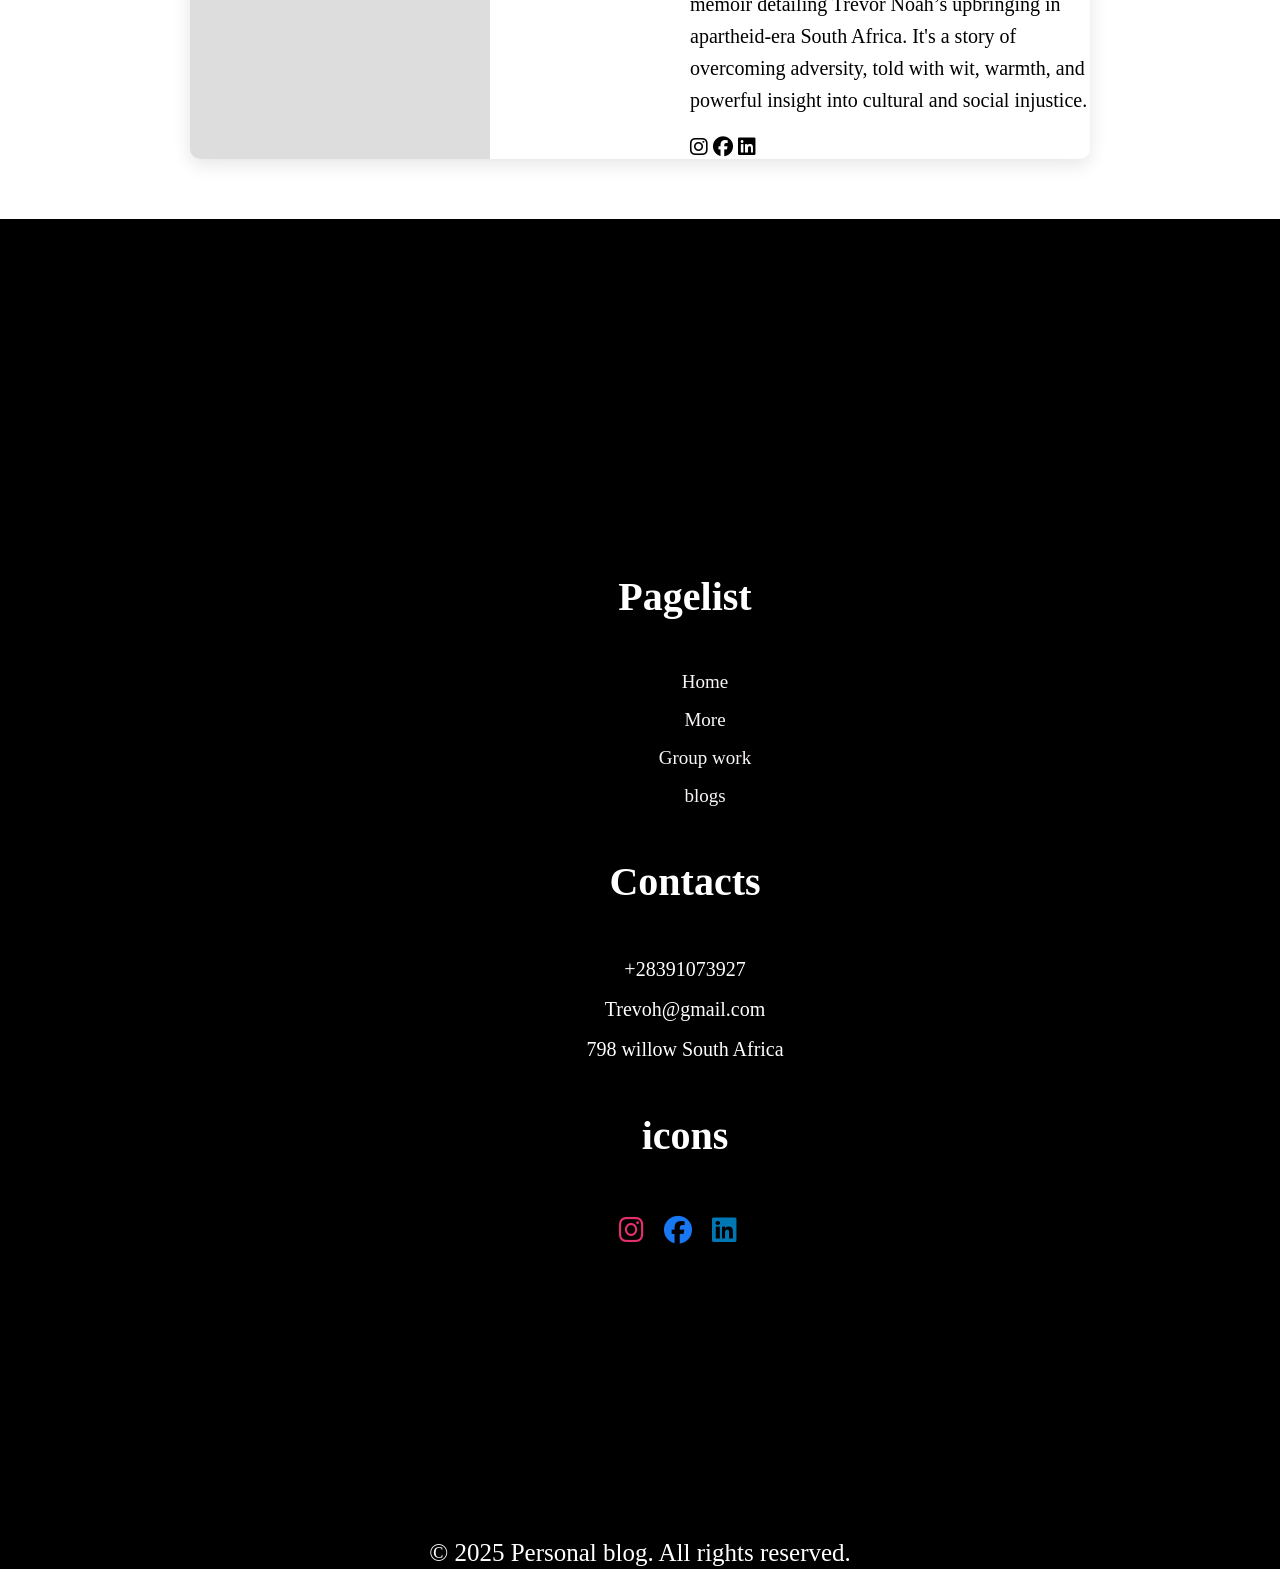
==== commit 67832330: "responsiveness" ====
--- a/index.html
+++ b/index.html
@@ -45,10 +45,10 @@
 </div>
 
 <div class="faq">
-    <img src="images/tt.webp" alt="">
+    <img src="images/tt.webp" alt="" id="trevor-img">
     <h1>FAQ</h1>
     <div class="faq-text">
-<p>These questions often arise in discussions about the book, its themes, and Noah's personal experiences, as well as his comedic perspective on life and society. <br></p>
+<p id="faq-p">These questions often arise in discussions about the book, its themes, and Noah's personal experiences, as well as his comedic perspective on life and society. <br></p>
 <ul>
 <li>What is the significance of the book's title?</li><br><hr>
  <li>How did his mixed-race heritage impact him?</li> <br><hr>
--- a/personal.css
+++ b/personal.css
@@ -14,7 +14,7 @@
 }
 .navbar{
 display:flex;
-width: 45%;
+width: 50%;
 height: 30%;
 margin: auto;
 
@@ -34,8 +34,8 @@
     margin-left: 190px;
 }
 button{
-    margin-left: 30px;
-    width: 18%;
+    margin-left: -30px;
+    width: 38%;
     border-radius: 90px;
    background-color: rgb(75, 73, 73);
   color: #1877f2;
@@ -71,7 +71,7 @@
     background-image:url(images/trevor.jpg);
     background-size: cover;
     background-repeat: no-repeat;
-    height:100vh;
+    height:110vh;
     width:100%;
     filter: brightness(0.4);
 
@@ -86,15 +86,15 @@
 #by{
     margin-top: -50px;
     font-size: 50px;
-    margin-left: 850px;
+    margin-left: 750px;
     color:yellow;
 
 }
 #btn{
-    margin-left: 900px;
+    margin-left: 800px;
     font-size: 30px;
     background-color:blue;
-    margin-top: 50px;
+    margin-top: -50px;
     border-radius: 90px;
     padding: 10px;
     color: white;
@@ -107,6 +107,14 @@
     text-decoration: none;
 
   }
+}
+#faq-p{
+  width: 100%;
+  height:50%
+}
+#trevor-img{
+ height: 60%;
+ width: 70%;
 }
 #btn:hover{
     color: rgb(238, 238, 253);
@@ -159,11 +167,16 @@
 .faq-text{
 ul,li{
   display: block;
-  font-size: 19px;
+  font-size: 16px;
   line-height: 1.5;
   margin-left: 100px;
   margin-top: -10px;
-
+  
+
+}
+ul{
+  margin-top: -150px;
+  margin-left: 80px;
 }
 hr{
   width: 70%;
@@ -267,7 +280,7 @@
    text-align: center;
    align-content: center;
    padding-left: 450px;
-   height: 35vh ;
+   height: 40vh;
    line-height: 2;
    padding-bottom: 0;
   
@@ -369,22 +382,22 @@
       
            .faq {
             margin-top: 600px;
-            text-align: center;
             display: block;
-            img{
-             width: 300%;
-              margin-left: -195px;
-            }
+          
             h1{
-              margin-left: -250px;
+              margin-left: -150px;
               margin-top: 40px;
              
         
         
             }
             p{
-              margin-left:100px;
-              width: 100%;
+              margin-left:-150px;
+              width: 550px;
+              padding: 0;
+              display: flex;
+            
+             
             }
         
           }
@@ -395,12 +408,15 @@
               font-size: 19px;
               line-height: 1.5;
               margin-top: -10px;
-            align-content: center;
-            width: 100%;
+          margin-left: -100px;
+          width: 300px;
+          
+            
             
             }
             hr{
-              width: 120%;
+              display: none;
+
             }
           }
          
@@ -411,6 +427,9 @@
         
         
           
+          }
+          #trevor-img{
+            width: 50%;
           }
           footer p{
             margin-top: -30px;
